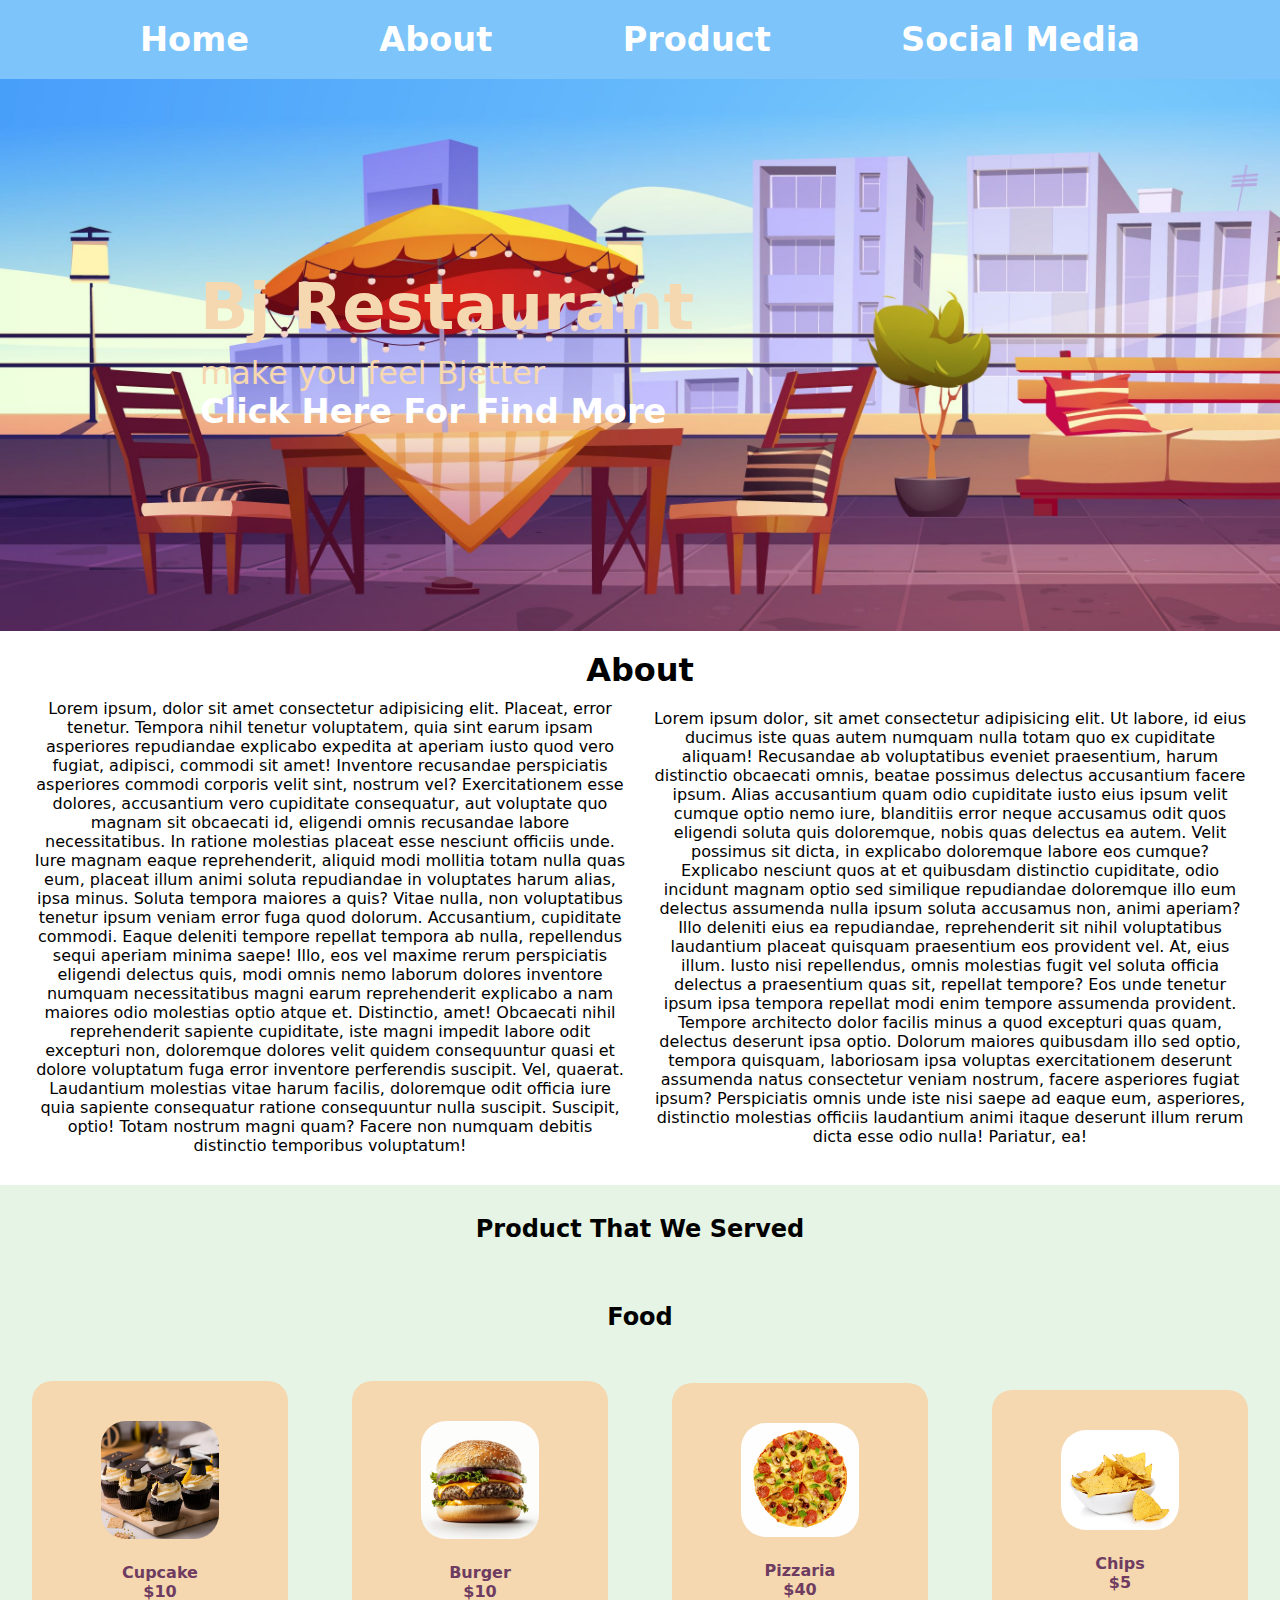
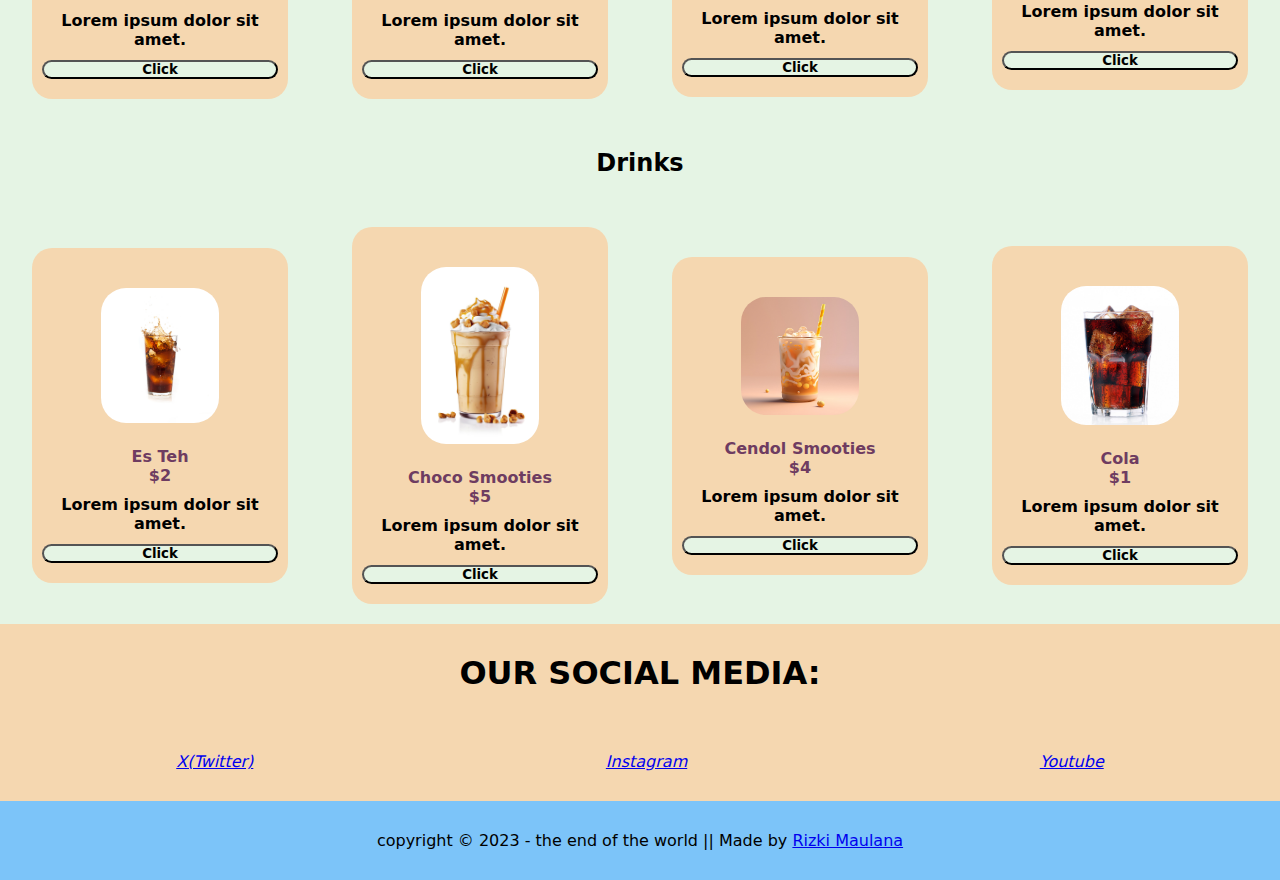
==== index.html @ bc5cd66f "ganti nama jadi index.html" ====
<!DOCTYPE html>
<html lang="en">
  <head>
    <meta charset="UTF-8" />
    <meta
      name="viewport"
      content="width=device-width, initial-scale=1.0"
    />
    <link
      rel="preconnect"
      href="https://fonts.googleapis.com"
    />
    <link
      rel="preconnect"
      href="https://fonts.gstatic.com"
      crossorigin
    />
    <link
      href="https://fonts.googleapis.com/css2?family=Noto+Sans+SC:wght@100&family=Roboto:wght@100&display=swap"
      rel="stylesheet"
    />
    <link
      rel="stylesheet"
      href="styles.css"
    />
    <link
      rel="stylesheet"
      href="https://cdnjs.cloudflare.com/ajax/libs/font-awesome/6.5.1/css/all.min.css"
      integrity="sha512-DTOQO9RWCH3ppGqcWaEA1BIZOC6xxalwEsw9c2QQeAIftl+Vegovlnee1c9QX4TctnWMn13TZye+giMm8e2LwA=="
      crossorigin="anonymous"
      referrerpolicy="no-referrer"
    />
    <title>Bj Restaurant</title>
  </head>
  <body>
    <!-- navbar -->

    <nav class="navbar">
      <ul>
        <li><a href="#home">Home</a></li>
        <li><a href="#about">About</a></li>
        <li><a href="#product">Product</a></li>
        <li><a href="#social">Social Media</a></li>
      </ul>
    </nav>

    <!-- hero section -->

    <section
      id="home"
      class="hero-section"
    >
      <div class="container-hero">
        <h1>Bj Restaurant</h1>
        <p>make you feel Bjetter</p>
        <a href="#about">Click Here For Find More</a>
      </div>
    </section>

    <!-- the end of hero section-->

    <!-- about -->

    <section
      id="about"
      class="about-section"
    >
      <div class="title-about">
        <h1>About</h1>
      </div>
      <div class="about-container">
        <div class="items item-1">
          <p>
            Lorem ipsum, dolor sit amet consectetur adipisicing elit. Placeat, error tenetur. Tempora nihil tenetur voluptatem, quia sint earum ipsam asperiores repudiandae explicabo expedita at aperiam iusto quod vero fugiat, adipisci,
            commodi sit amet! Inventore recusandae perspiciatis asperiores commodi corporis velit sint, nostrum vel? Exercitationem esse dolores, accusantium vero cupiditate consequatur, aut voluptate quo magnam sit obcaecati id, eligendi
            omnis recusandae labore necessitatibus. In ratione molestias placeat esse nesciunt officiis unde. Iure magnam eaque reprehenderit, aliquid modi mollitia totam nulla quas eum, placeat illum animi soluta repudiandae in voluptates
            harum alias, ipsa minus. Soluta tempora maiores a quis? Vitae nulla, non voluptatibus tenetur ipsum veniam error fuga quod dolorum. Accusantium, cupiditate commodi. Eaque deleniti tempore repellat tempora ab nulla, repellendus
            sequi aperiam minima saepe! Illo, eos vel maxime rerum perspiciatis eligendi delectus quis, modi omnis nemo laborum dolores inventore numquam necessitatibus magni earum reprehenderit explicabo a nam maiores odio molestias optio
            atque et. Distinctio, amet! Obcaecati nihil reprehenderit sapiente cupiditate, iste magni impedit labore odit excepturi non, doloremque dolores velit quidem consequuntur quasi et dolore voluptatum fuga error inventore
            perferendis suscipit. Vel, quaerat. Laudantium molestias vitae harum facilis, doloremque odit officia iure quia sapiente consequatur ratione consequuntur nulla suscipit. Suscipit, optio! Totam nostrum magni quam? Facere non
            numquam debitis distinctio temporibus voluptatum!
          </p>
        </div>
        <div class="items item-2">
          <p>
            Lorem ipsum dolor, sit amet consectetur adipisicing elit. Ut labore, id eius ducimus iste quas autem numquam nulla totam quo ex cupiditate aliquam! Recusandae ab voluptatibus eveniet praesentium, harum distinctio obcaecati
            omnis, beatae possimus delectus accusantium facere ipsum. Alias accusantium quam odio cupiditate iusto eius ipsum velit cumque optio nemo iure, blanditiis error neque accusamus odit quos eligendi soluta quis doloremque, nobis
            quas delectus ea autem. Velit possimus sit dicta, in explicabo doloremque labore eos cumque? Explicabo nesciunt quos at et quibusdam distinctio cupiditate, odio incidunt magnam optio sed similique repudiandae doloremque illo eum
            delectus assumenda nulla ipsum soluta accusamus non, animi aperiam? Illo deleniti eius ea repudiandae, reprehenderit sit nihil voluptatibus laudantium placeat quisquam praesentium eos provident vel. At, eius illum. Iusto nisi
            repellendus, omnis molestias fugit vel soluta officia delectus a praesentium quas sit, repellat tempore? Eos unde tenetur ipsum ipsa tempora repellat modi enim tempore assumenda provident. Tempore architecto dolor facilis minus
            a quod excepturi quas quam, delectus deserunt ipsa optio. Dolorum maiores quibusdam illo sed optio, tempora quisquam, laboriosam ipsa voluptas exercitationem deserunt assumenda natus consectetur veniam nostrum, facere asperiores
            fugiat ipsum? Perspiciatis omnis unde iste nisi saepe ad eaque eum, asperiores, distinctio molestias officiis laudantium animi itaque deserunt illum rerum dicta esse odio nulla! Pariatur, ea!
          </p>
        </div>
      </div>
    </section>

    <!-- the end of about section -->

    <!-- product -->

    <section
      class="product"
      id="product"
    >
      <div class="product-title">
        <h2>Product That We Served</h2>
      </div>

      <!-- Foods -->

      <div class="product-food">
        <h2>Food</h2>
      </div>
      <div class="container-cards">
        <div class="cards card-1">
          <img
            src="img/cupcake.jpg"
            alt="cupcake"
          />
          <h4>Cupcake</h4>
          <h4>$10</h4>
          <p>Lorem ipsum dolor sit amet.</p>
          <button>Click</button>
        </div>
        <div class="cards card-2">
          <img
            src="img/78178740_Fresh beef burger isolated -1.jpg"
            alt="burger"
          />
          <h4>Burger</h4>
          <h4>$10</h4>
          <p>Lorem ipsum dolor sit amet.</p>
          <button>Click</button>
        </div>
        <div class="cards card-3">
          <img
            src="img/delicious-italian-food.jpg"
            alt="pizza"
          />
          <h4>Pizzaria</h4>
          <h4>$40</h4>
          <p>Lorem ipsum dolor sit amet.</p>
          <button>Click</button>
        </div>
        <div class="cards card-4">
          <img
            src="img/potato-chips.jpg"
            alt="chips"
          />
          <h4>Chips</h4>
          <h4>$5</h4>
          <p>Lorem ipsum dolor sit amet.</p>
          <button>Click</button>
        </div>
      </div>

      <!-- Drinks -->

      <div class="product-drink">
        <h2>Drinks</h2>
      </div>
      <div class="container-cards">
        <div class="cards card-1">
          <img
            src="img/esteh.jpg"
            alt="Es Teh"
          />
          <h4>Es Teh</h4>
          <h4>$2</h4>
          <p>Lorem ipsum dolor sit amet.</p>
          <button>Click</button>
        </div>
        <div class="cards card-2">
          <img
            src="img/choco smooties.jpg"
            alt="Smooties"
          />
          <h4>Choco Smooties</h4>
          <h4>$5</h4>
          <p>Lorem ipsum dolor sit amet.</p>
          <button>Click</button>
        </div>
        <div class="cards card-3">
          <img
            src="img/cendol_smooties.jpg"
            alt="Cendol Smooties"
          />
          <h4>Cendol Smooties</h4>
          <h4>$4</h4>
          <p>Lorem ipsum dolor sit amet.</p>
          <button>Click</button>
        </div>
        <div class="cards card-4">
          <img
            src="img/cola.jpg"
            alt="Cola"
          />
          <h4>Cola</h4>
          <h4>$1</h4>
          <p>Lorem ipsum dolor sit amet.</p>
          <button>Click</button>
        </div>
      </div>
    </section>

    <!-- social media -->

    <section
      id="social"
      class="social"
    >
      <h1>OUR SOCIAL MEDIA:</h1>
      <div class="container-social">
        <div class="items-social">
          <a
            href="http://x.com"
            target="_blank"
            rel="noopener noreferrer"
          >
            <i class="fa-brands fa-x-twitter"> X(Twitter)</i>
          </a>
        </div>
        <div class="items-social">
          <a
            href="http://instagram.com"
            target="_blank"
            rel="noopener noreferrer"
          >
            <i class="fa-brands fa-instagram"> Instagram</i>
          </a>
        </div>
        <div class="items-social">
          <a
            href="http://youtube.com"
            target="_blank"
            rel="noopener noreferrer"
          >
            <i class="fa-brands fa-youtube"> Youtube</i>
          </a>
        </div>
      </div>
    </section>
    <footer>
      <p>
        copyright &#169; 2023 - the end of the world || Made by
        <a
          href="http://instagram.com/smpkmldk12"
          target="_blank"
          rel="noopener noreferrer"
          >Rizki Maulana</a
        >
      </p>
    </footer>
  </body>
</html>
---- styles.css ----
*,
html {
  padding: 0;
  margin: 0;
  box-sizing: border-box;
  font-family: system-ui, -apple-system, BlinkMacSystemFont, 'Segoe UI', Roboto, Oxygen, Ubuntu, Cantarell, 'Open Sans', 'Helvetica Neue', sans-serif;
  scroll-behavior: smooth;
}

:root {
  --light-blue: #e5f4e4;
  --wheat: #f5d7b0;
  --white: #fff;
  --purple: #6e3c61;
  --blue: #7cc4f9;
  --brown: #4c2d37;
}

/* navbar */

nav {
  position: fixed;
  padding: 20px 20px;
  width: 100%;
  background-color: var(--blue);
  z-index: 1;
}

ul {
  padding: 0 120px;
  display: flex;
  justify-content: space-between;
  list-style-type: none;
}

li a {
  position: relative;
  font-size: 2.1rem;
  font-weight: 600;
  text-decoration: none;
  color: var(--white);
}

/* underline */
li a::before {
  content: '';
  position: absolute;
  bottom: -2px;
  height: 4px;
  width: 0;
  background-color: var(--white);
  border-radius: 50px;
  transition: width 0.3s ease-in-out;
}

/* when the text hovered */
li a:hover:before {
  width: 100%;
}

/* end of nav */

/* hero section */

.container-hero {
  position: relative;
  background-color: var(--blue);
  background-image: url(img/hero-3.jpg);
  background-repeat: no-repeat;
  background-size: cover;
  top: 70px;
  color: var(--wheat);
  font-size: 2rem;
  padding: 200px 200px;
}

.container-hero p {
  padding-top: 10px;
  color: var(--wheat);
}

.container-hero a {
  position: relative;
  font-size: 2.1rem;
  font-weight: 600;
  text-decoration: none;
  color: var(--white);
}

.container-hero a::before {
  content: '';
  position: absolute;
  bottom: -2px;
  height: 4px;
  width: 0;
  background-color: var(--white);
  border-radius: 50px;
  transition: width 0.3s ease-in-out;
}

.container-hero a:hover:before {
  width: 100%;
}

/* the end of hero section */

/* about section */

.about-section {
  position: relative;
  width: 100%;
  height: auto;
  top: 80px;
  padding: 10px 30px;
  text-align: center;
}

.about-container {
  display: flex;
  align-items: center;
  justify-content: center;
  gap: 20px;
}

.title-about {
  margin-bottom: 10px;
}

.item-1 {
  /* border: 2px solid black; */
  width: 50%;
  height: 10%;
}

.item-2 {
  /* border: 2px solid black; */
  width: 50%;
  height: 10%;
}

.item-2 img {
  width: 100%;
  height: 100%;
}

/* the end of about section */

/* products */

.product {
  position: relative;
  top: 100px;
  width: 100%;
  height: auto;
}

.cards img {
  width: 204px;
  height: 204px;
  border-radius: 25px;
  margin: 20px;
}

.product-title {
  display: flex;
  align-items: center;
  justify-content: center;
  padding: 30px 0;
  background-color: var(--light-blue);
}

.product-food,
.product-drink {
  display: flex;
  align-items: center;
  justify-content: center;
  padding: 30px 0;
  background-color: var(--light-blue);
}

.container-cards {
  display: flex;
  align-items: center;
  justify-content: space-around;
  padding: 20px 0;
  background-color: var(--light-blue);
}

.cards {
  width: 20%;
  height: 10%;
  padding: 20px 10px;
  text-align: center;
  gap: 20px;
  border-radius: 20px;
  background-color: var(--wheat);
}

.cards img {
  width: 50%;
  height: 20%;
}

.cards p {
  margin: 10px 0;
  font-weight: 600;
}

.cards button {
  width: 100%;
  height: 100%;
  background-color: var(--light-blue);
  font-weight: bold;
  border-radius: 20px;
}

.cards button:hover {
  cursor: pointer;
  background-color: var(--blue);
}

.cards h4 {
  color: var(--purple);
  font: 600;
}

/* Social */

.social {
  position: relative;
  top: 100px;
  width: 100%;
  height: 40%;
  background-color: var(--wheat);
}

.social h1,
.container-social {
  text-align: center;
  padding: 30px 0;
}

.container-social {
  display: flex;
  align-items: center;
  justify-content: space-around;
}

/* the end of social */

/* footer */
footer {
  position: relative;
  width: 100%;
  height: auto;
  top: 100px;
  background-color: var(--blue);
  padding: 30px 0;
  text-align: center;
  z-index: 3;
}
/* the end of footer */

/* mobile devices */

/* tablet */
@media only screen and (min-width: 769px) and (max-width: 1024px) {
  li a {
    font-size: 1.7rem;
  }

  .items {
    border: 2px solid black;
  }
}

/* mobile phone */
@media only screen and (min-width: 481px) and (max-width: 768px) {
  .container-hero {
    top: 20px;
  }

  ul {
    justify-content: start;
    gap: 10px;
  }

  li a {
    font-size: 0.7em;
  }

  .container-hero,
  .container-hero a {
    font-size: 1rem;
  }

  .about h1 .title-about h1 {
    font-size: 0.4rem;
  }

  .items {
    border: 2px solid aquamarine;
  }

  .item-1 p {
    font-size: 1rem;
  }
}
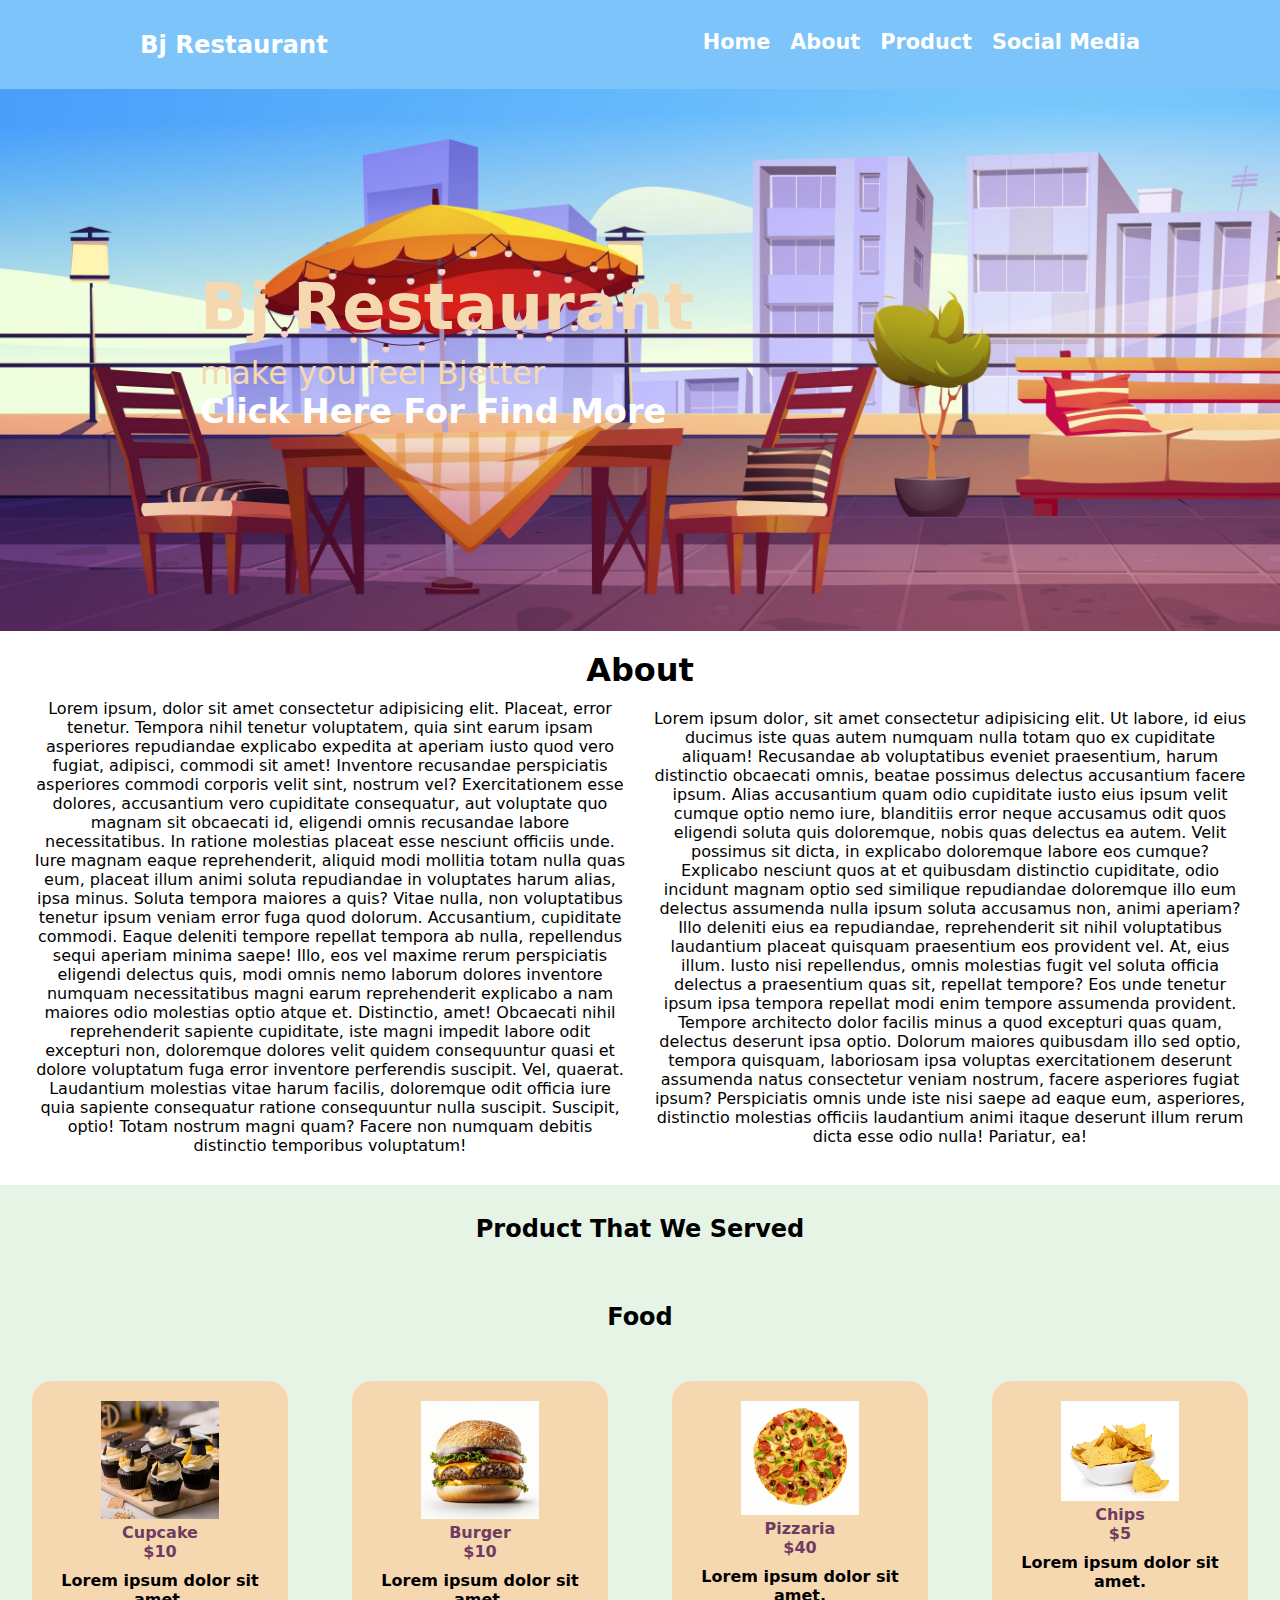
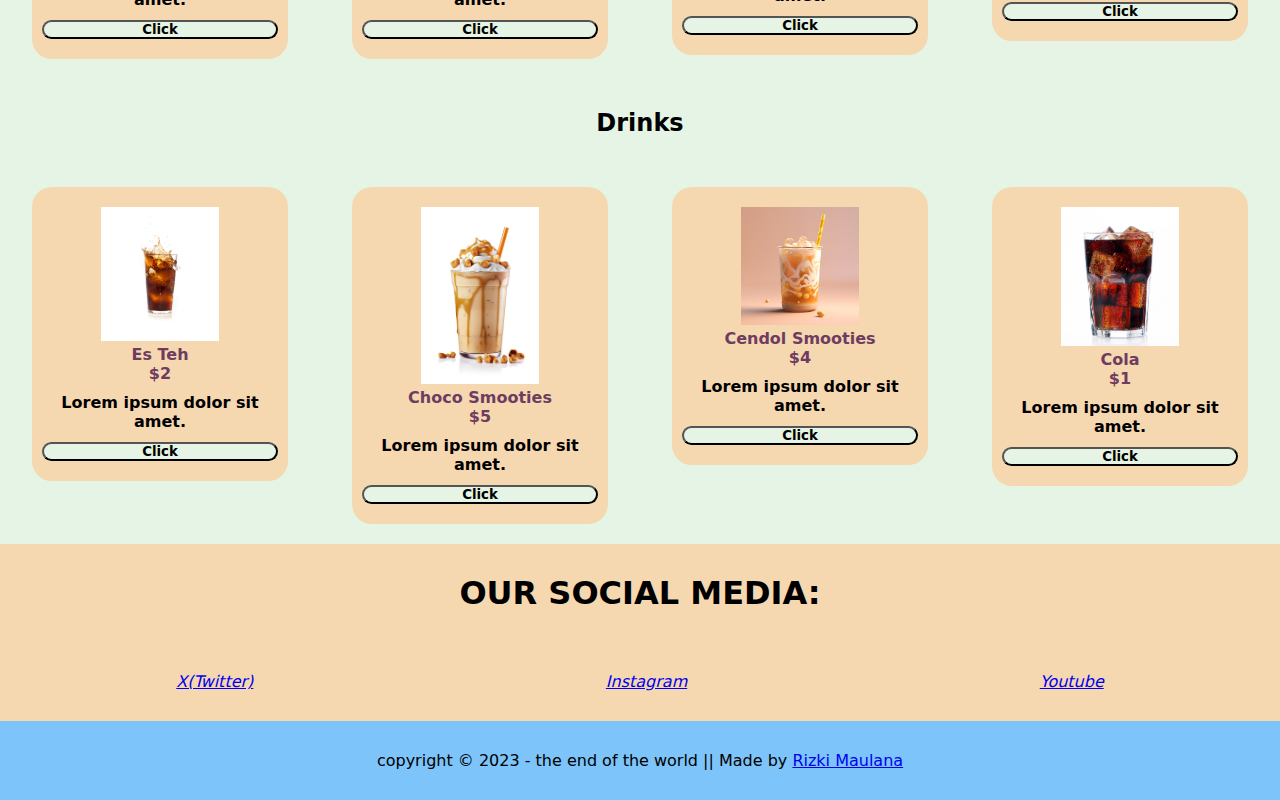
==== commit f0085c18: "tambah logo sama tambah gap di styles.css" ====
--- a/index.html
+++ b/index.html
@@ -36,12 +36,18 @@
     <!-- navbar -->
 
     <nav class="navbar">
-      <ul>
-        <li><a href="#home">Home</a></li>
-        <li><a href="#about">About</a></li>
-        <li><a href="#product">Product</a></li>
-        <li><a href="#social">Social Media</a></li>
-      </ul>
+      <div class="logo">
+        <h3>Bj Restaurant</h3>
+      </div>
+
+      <div class="menu">
+        <ul>
+          <li><a href="#home">Home</a></li>
+          <li><a href="#about">About</a></li>
+          <li><a href="#product">Product</a></li>
+          <li><a href="#social">Social Media</a></li>
+        </ul>
+      </div>
     </nav>
 
     <!-- hero section -->
--- a/styles.css
+++ b/styles.css
@@ -19,6 +19,8 @@
 /* navbar */
 
 nav {
+  display: flex;
+  justify-content: space-between;
   position: fixed;
   padding: 20px 20px;
   width: 100%;
@@ -26,16 +28,26 @@
   z-index: 1;
 }
 
-ul {
-  padding: 0 120px;
-  display: flex;
+.logo {
+  padding: 10px 120px;
+  font-size: 1.3em;
+  font-weight: 600;
+  color: var(--white);
+  text-align: center;
+}
+
+nav ul {
+  display: flex;
+  gap: 20px;
   justify-content: space-between;
   list-style-type: none;
+  padding: 10px 120px;
+  text-align: center;
 }
 
 li a {
   position: relative;
-  font-size: 2.1rem;
+  font-size: 1.3em;
   font-weight: 600;
   text-decoration: none;
   color: var(--white);
@@ -122,6 +134,7 @@
   gap: 20px;
 }
 
+/* titbe for about */
 .title-about {
   margin-bottom: 10px;
 }
@@ -154,13 +167,6 @@
   height: auto;
 }
 
-.cards img {
-  width: 204px;
-  height: 204px;
-  border-radius: 25px;
-  margin: 20px;
-}
-
 .product-title {
   display: flex;
   align-items: center;
@@ -180,7 +186,7 @@
 
 .container-cards {
   display: flex;
-  align-items: center;
+  align-items: stretch;
   justify-content: space-around;
   padding: 20px 0;
   background-color: var(--light-blue);
@@ -266,23 +272,27 @@
 /* tablet */
 @media only screen and (min-width: 769px) and (max-width: 1024px) {
   li a {
-    font-size: 1.7rem;
+    font-size: 1.5rem;
   }
 
   .items {
     border: 2px solid black;
+    font-size: 1rem;
   }
 }
 
 /* mobile phone */
 @media only screen and (min-width: 481px) and (max-width: 768px) {
+  .items {
+    border: 2px solid black;
+  }
+
   .container-hero {
     top: 20px;
   }
 
-  ul {
-    justify-content: start;
-    gap: 10px;
+  nav menu {
+    display: none;
   }
 
   li a {
@@ -298,10 +308,6 @@
     font-size: 0.4rem;
   }
 
-  .items {
-    border: 2px solid aquamarine;
-  }
-
   .item-1 p {
     font-size: 1rem;
   }
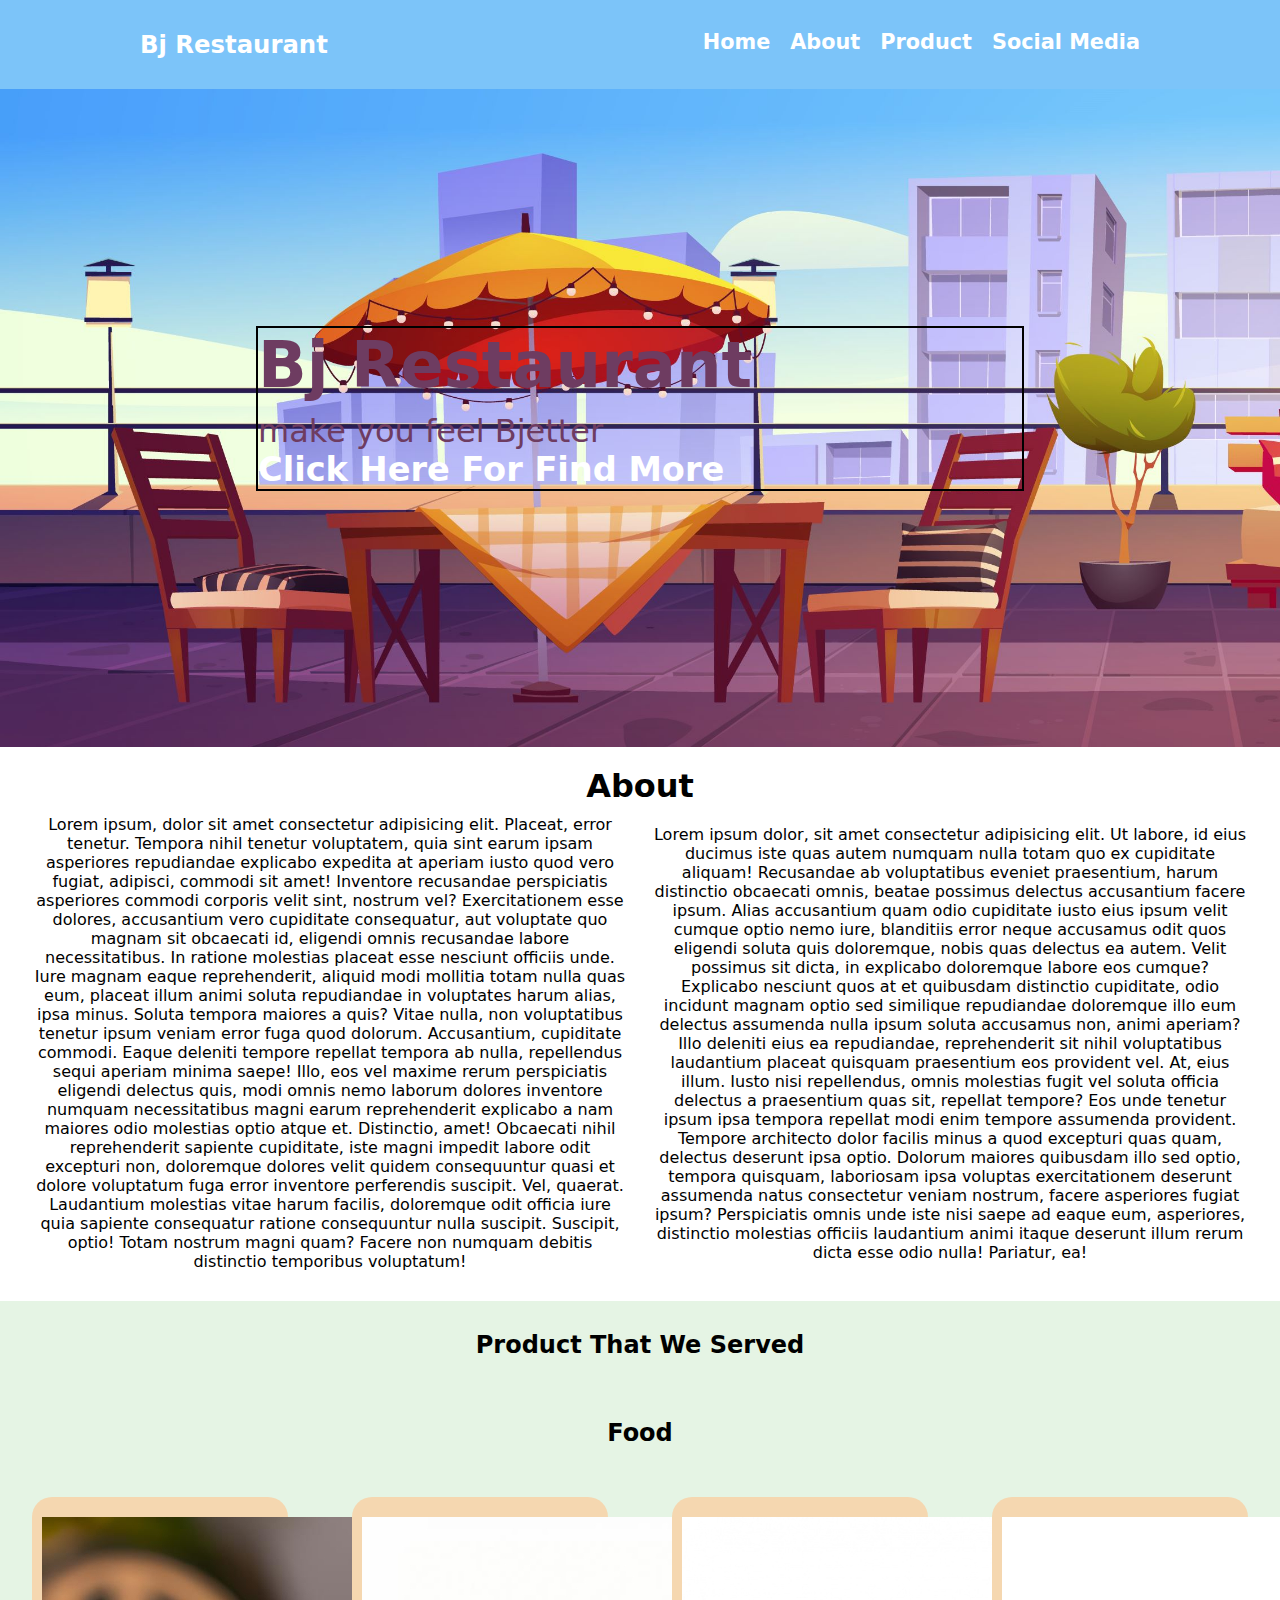
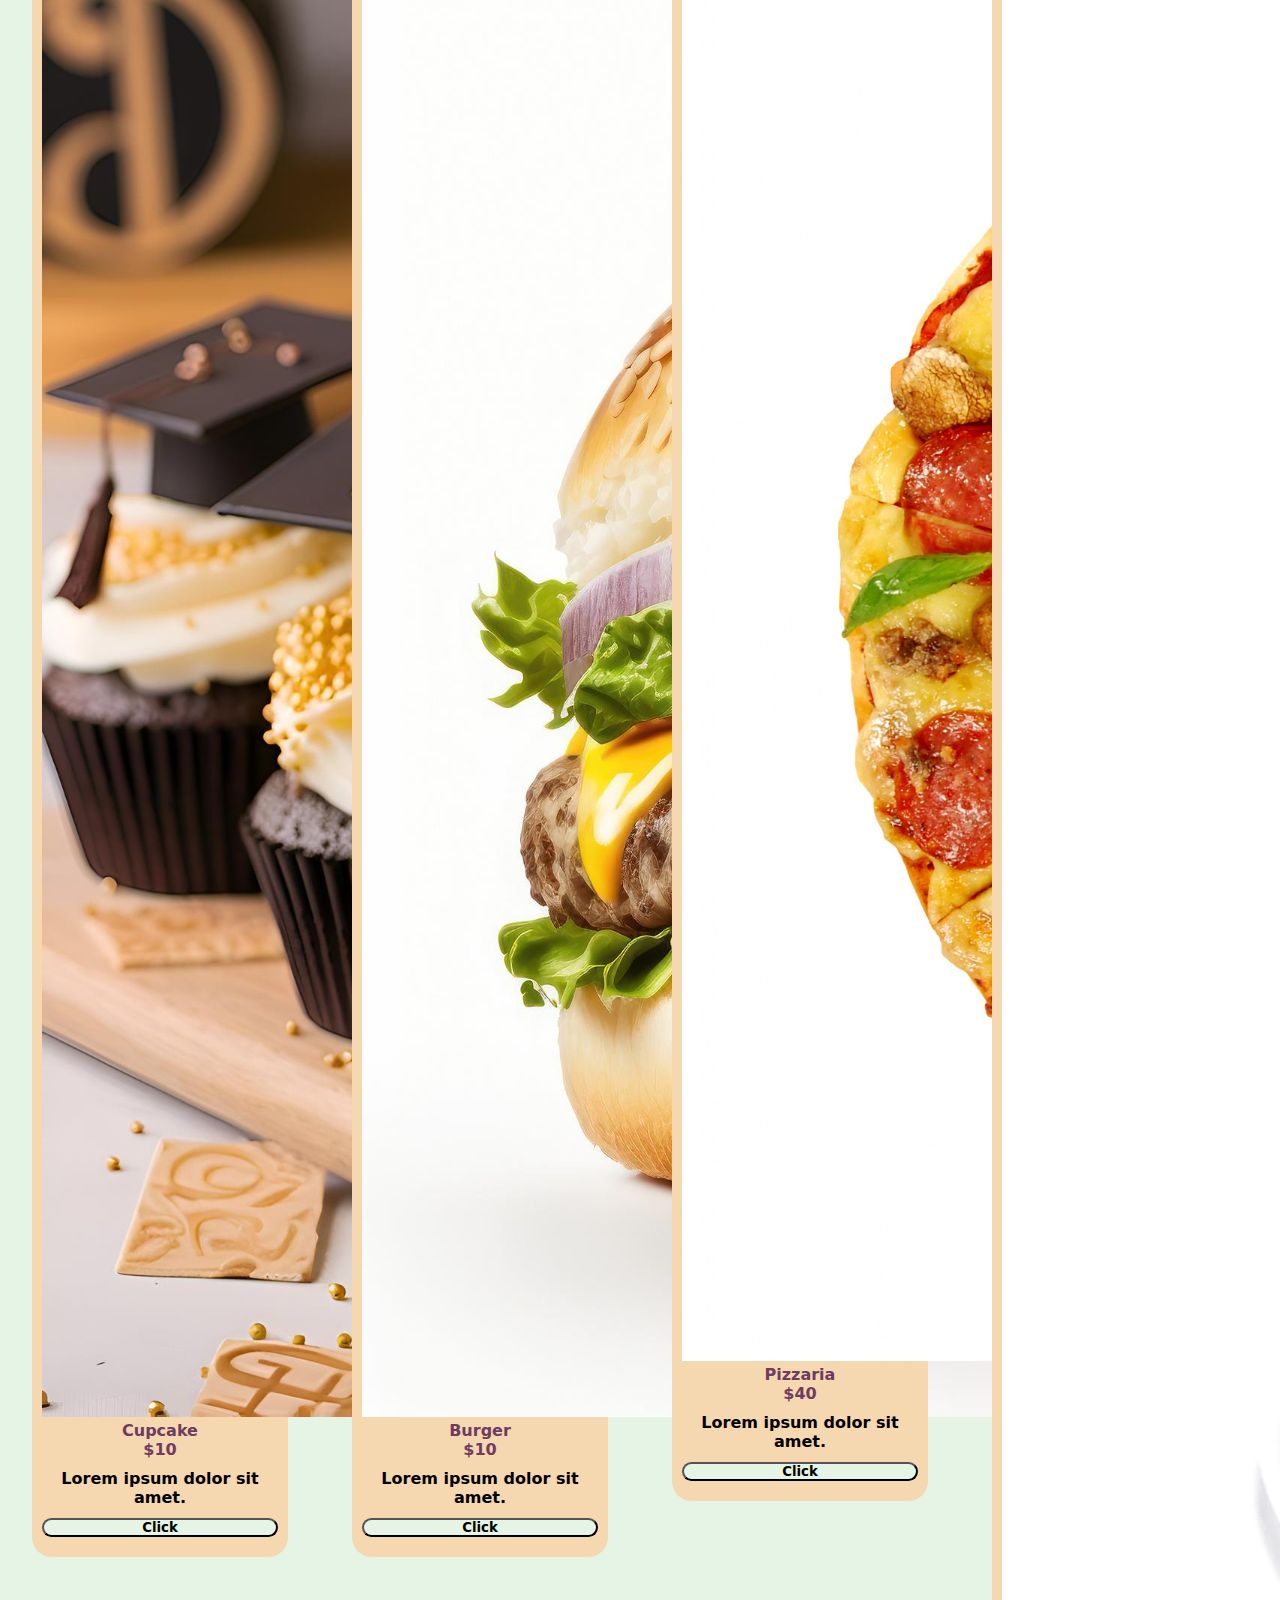
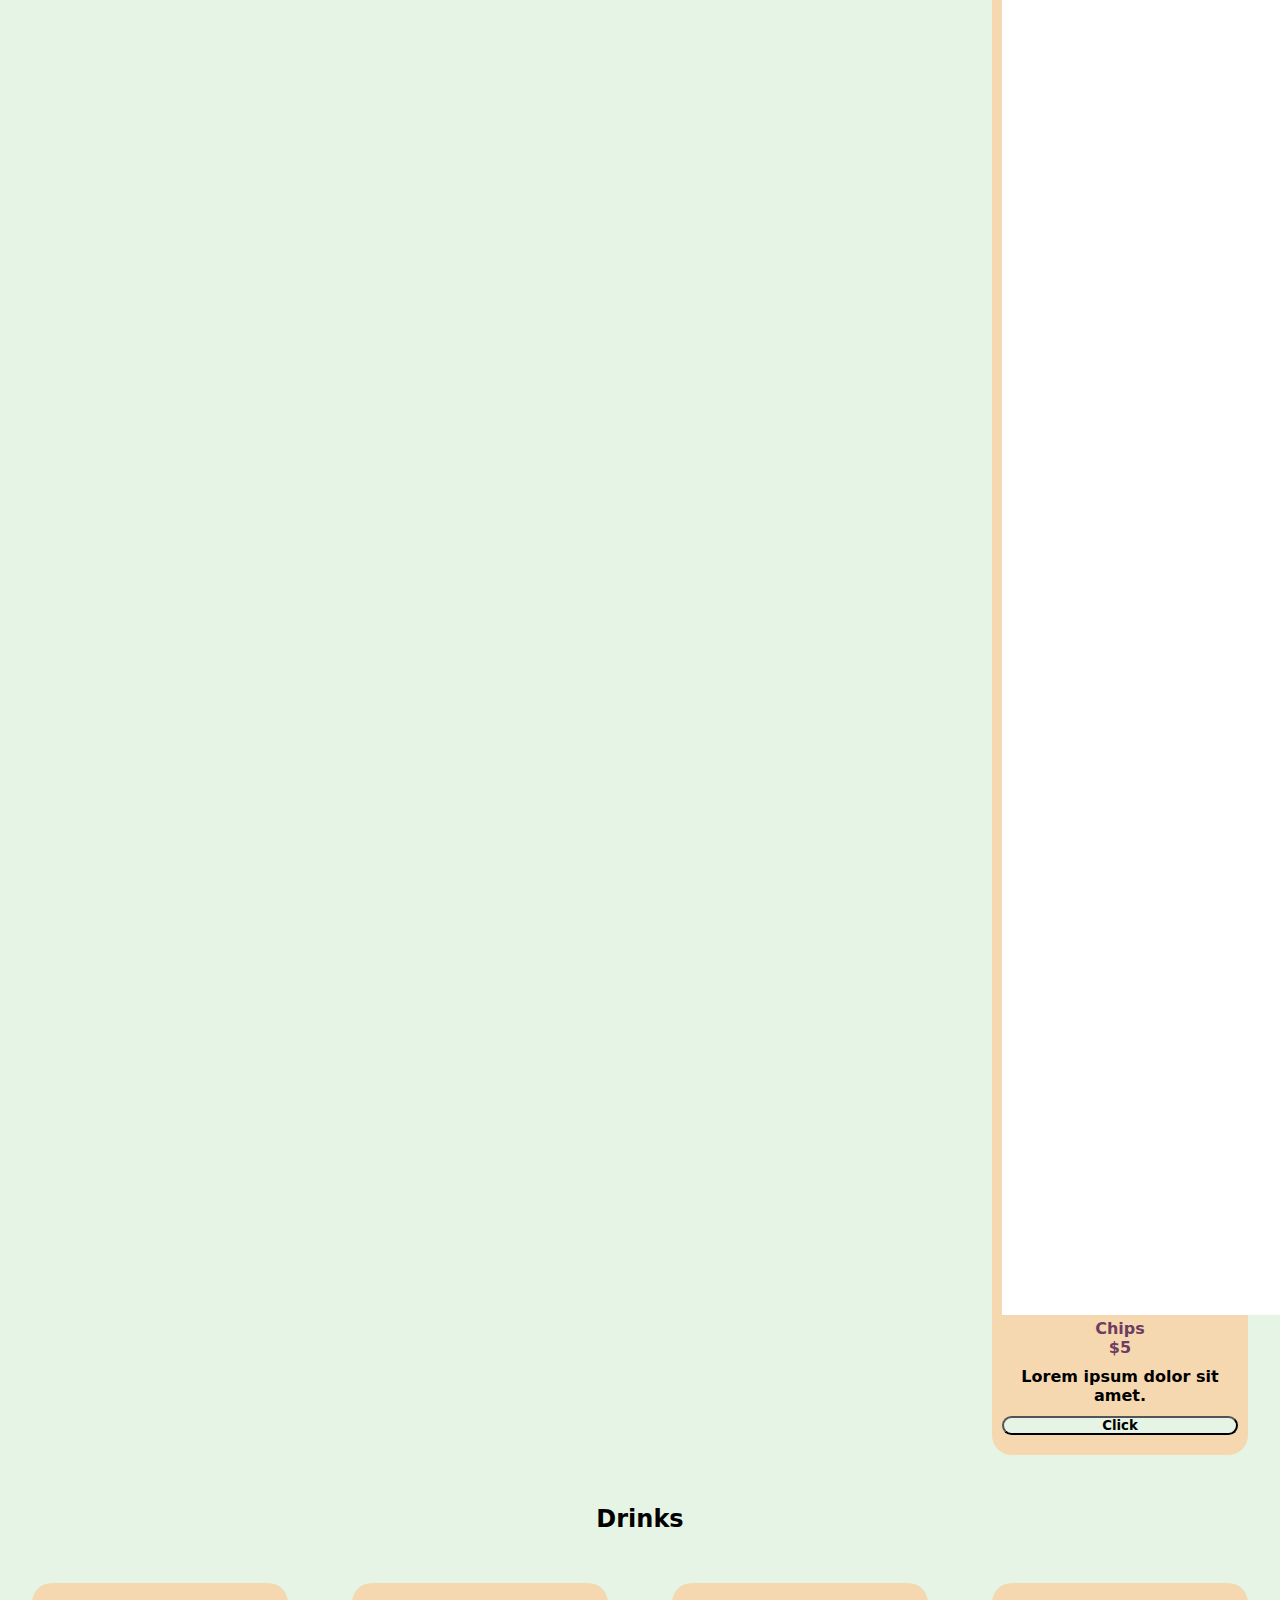
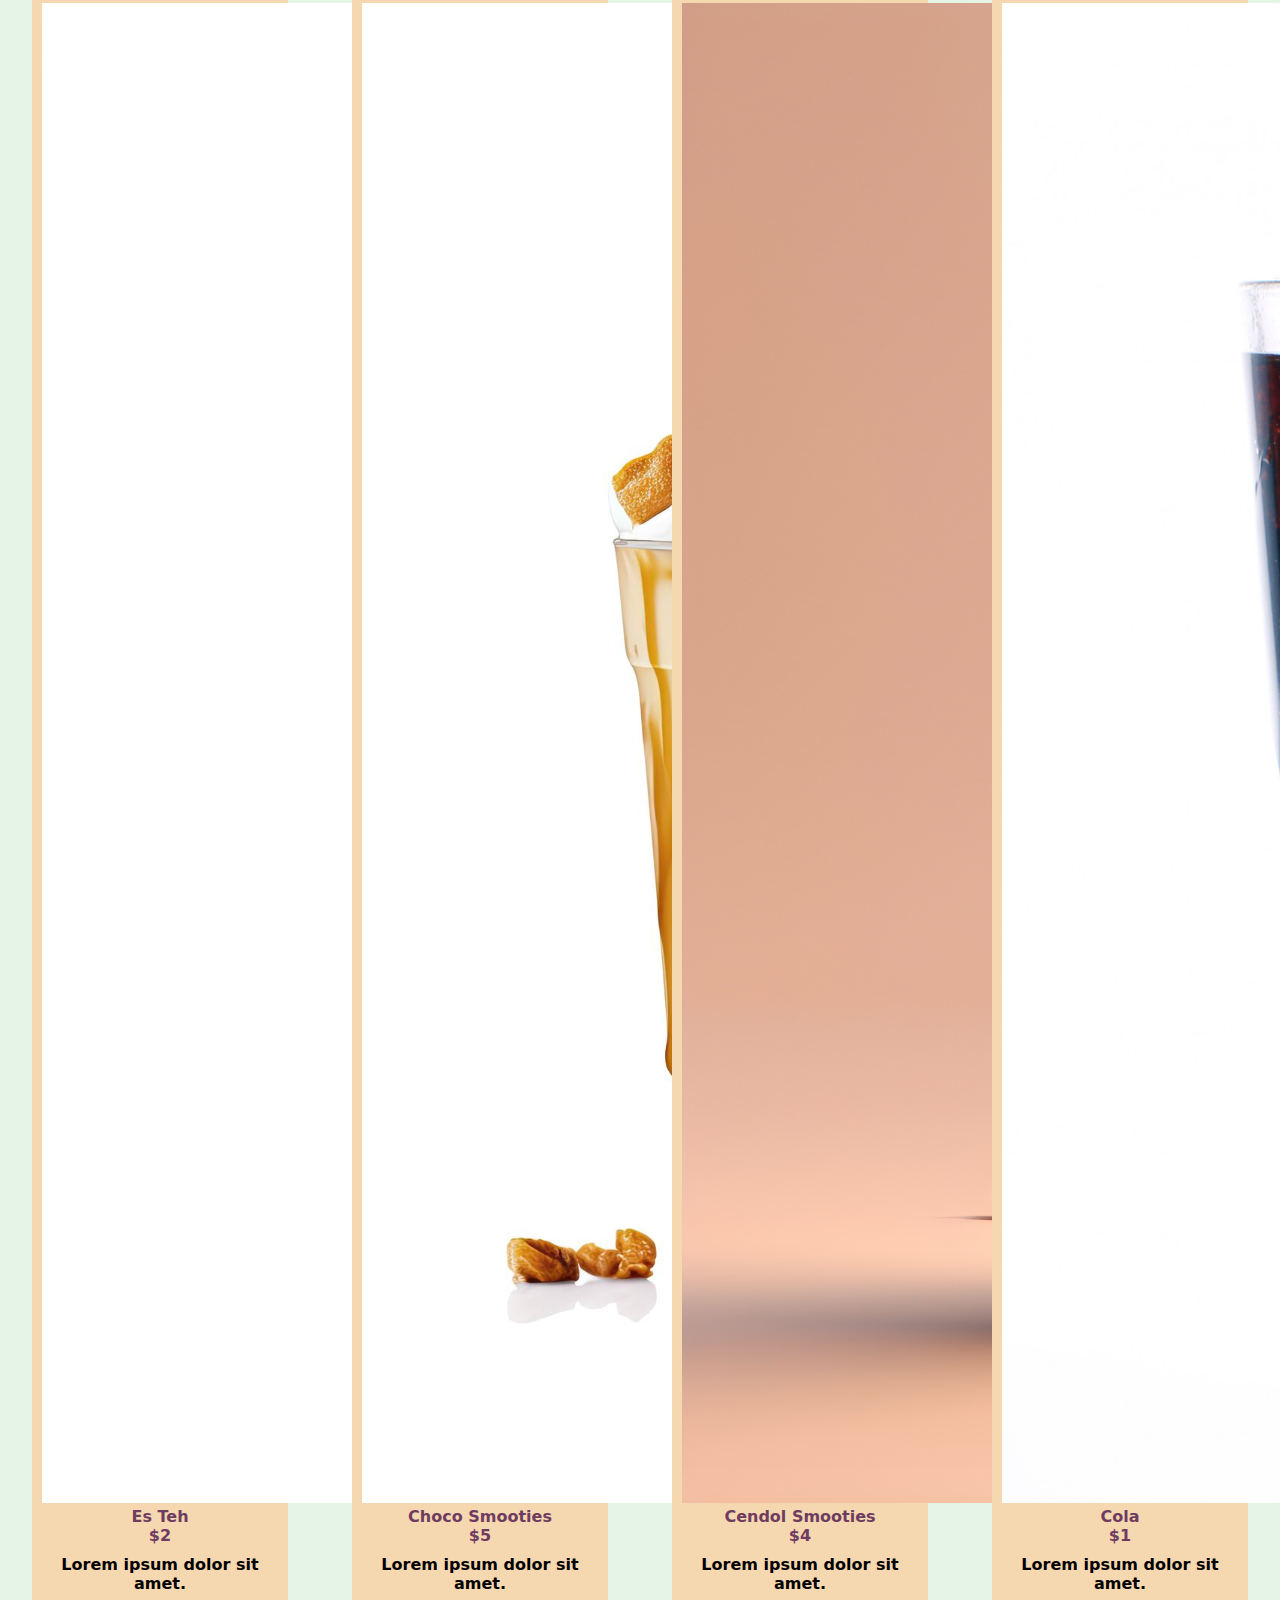
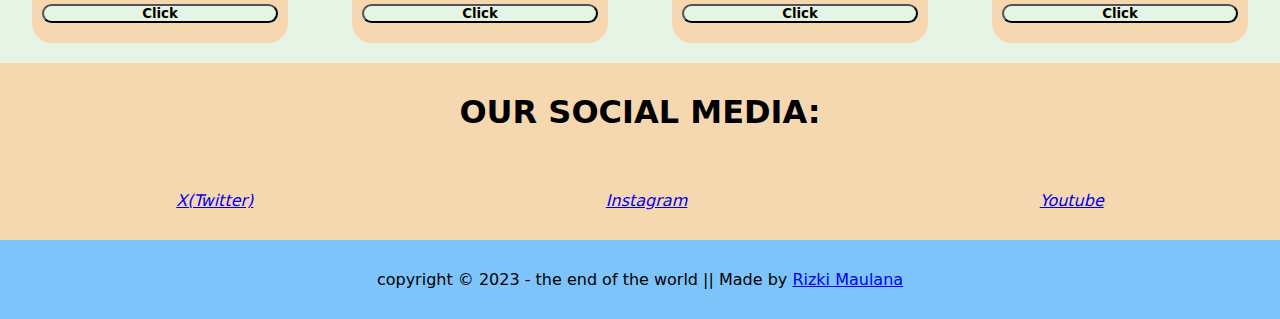
==== commit 940b44e4: "ubah styles.css, rombak mobile devices" ====
--- a/index.html
+++ b/index.html
@@ -57,9 +57,11 @@
       class="hero-section"
     >
       <div class="container-hero">
-        <h1>Bj Restaurant</h1>
-        <p>make you feel Bjetter</p>
-        <a href="#about">Click Here For Find More</a>
+        <div class="hero-text">
+          <h1>Bj Restaurant</h1>
+          <p>make you feel Bjetter</p>
+          <a href="#about">Click Here For Find More</a>
+        </div>
       </div>
     </section>
 
--- a/styles.css
+++ b/styles.css
@@ -81,14 +81,14 @@
   background-repeat: no-repeat;
   background-size: cover;
   top: 70px;
-  color: var(--wheat);
+  color: var(--purple);
   font-size: 2rem;
-  padding: 200px 200px;
+  padding: 20% 20%;
 }
 
 .container-hero p {
   padding-top: 10px;
-  color: var(--wheat);
+  color: var(--purple);
 }
 
 .container-hero a {
@@ -97,6 +97,12 @@
   font-weight: 600;
   text-decoration: none;
   color: var(--white);
+}
+
+.hero-text {
+  border: 2px solid black;
+  width: 100%;
+  left: 100px;
 }
 
 .container-hero a::before {
@@ -134,7 +140,7 @@
   gap: 20px;
 }
 
-/* titbe for about */
+/* title for about */
 .title-about {
   margin-bottom: 10px;
 }
@@ -151,11 +157,6 @@
   height: 10%;
 }
 
-.item-2 img {
-  width: 100%;
-  height: 100%;
-}
-
 /* the end of about section */
 
 /* products */
@@ -202,11 +203,6 @@
   background-color: var(--wheat);
 }
 
-.cards img {
-  width: 50%;
-  height: 20%;
-}
-
 .cards p {
   margin: 10px 0;
   font-weight: 600;
@@ -269,46 +265,30 @@
 
 /* mobile devices */
 
-/* tablet */
-@media only screen and (min-width: 769px) and (max-width: 1024px) {
-  li a {
-    font-size: 1.5rem;
-  }
-
-  .items {
-    border: 2px solid black;
-    font-size: 1rem;
-  }
-}
-
-/* mobile phone */
-@media only screen and (min-width: 481px) and (max-width: 768px) {
-  .items {
-    border: 2px solid black;
-  }
-
-  .container-hero {
-    top: 20px;
-  }
-
-  nav menu {
+@media screen and (max-width: 600px) {
+  nav {
+    justify-content: center;
+  }
+
+  nav ul {
     display: none;
   }
 
-  li a {
-    font-size: 0.7em;
-  }
-
-  .container-hero,
-  .container-hero a {
-    font-size: 1rem;
-  }
-
-  .about h1 .title-about h1 {
-    font-size: 0.4rem;
-  }
-
-  .item-1 p {
-    font-size: 1rem;
-  }
-}
+  .hero-text,
+  .hero-text a {
+    font-size: 1.2rem;
+    align-items: center;
+  }
+
+  .item-1 {
+    font-size: 0.7rem;
+  }
+
+  .item-2 {
+    font-size: 0.7rem;
+  }
+
+  .title-about {
+    font-size: 0.7rem;
+  }
+}
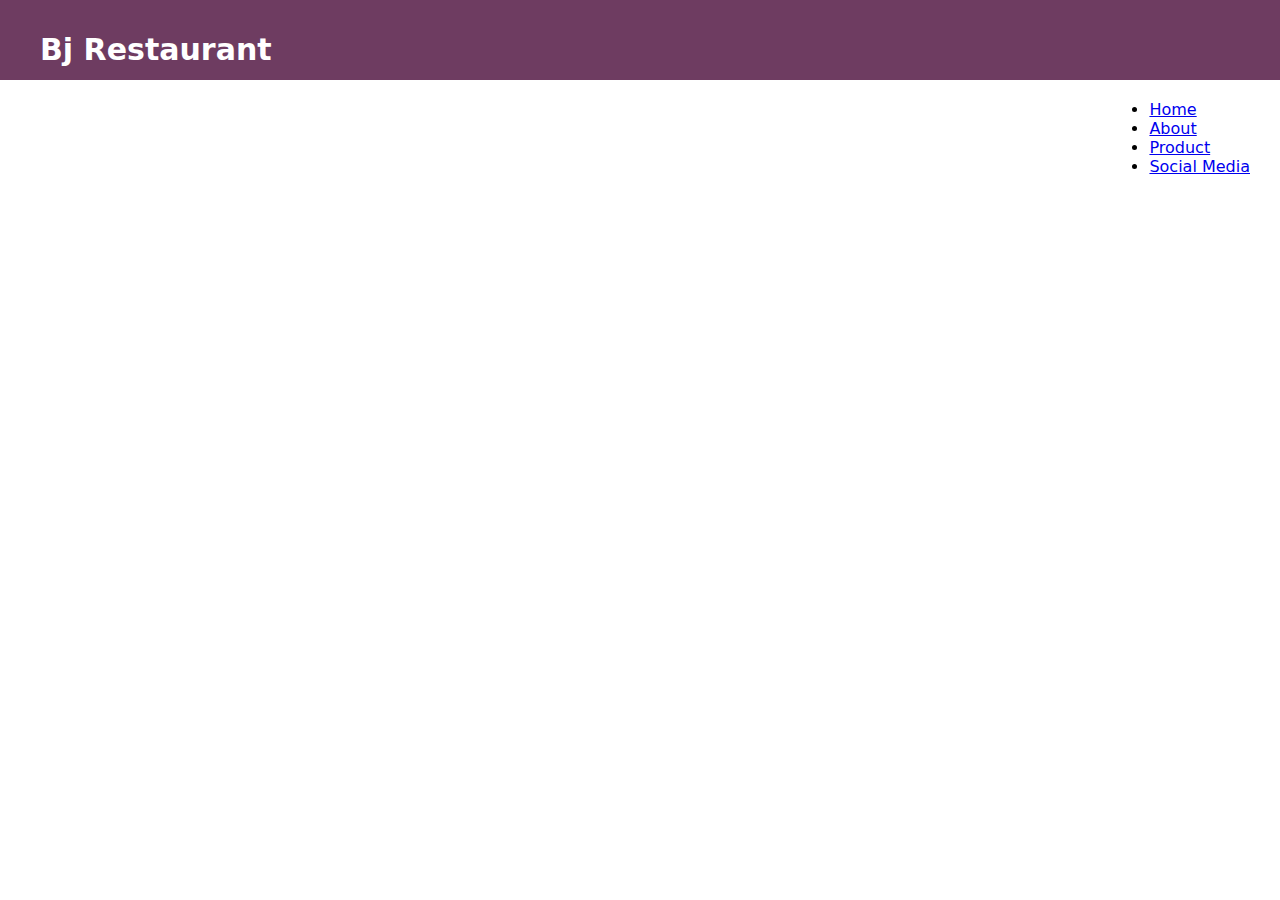
==== commit e3c3734e: "coba coba doang" ====
--- a/index.html
+++ b/index.html
@@ -36,23 +36,20 @@
     <!-- navbar -->
 
     <nav class="navbar">
-      <div class="logo">
-        <h3>Bj Restaurant</h3>
-      </div>
-
-      <div class="menu">
-        <ul>
-          <li><a href="#home">Home</a></li>
-          <li><a href="#about">About</a></li>
-          <li><a href="#product">Product</a></li>
-          <li><a href="#social">Social Media</a></li>
-        </ul>
-      </div>
+      <h3 class="logo">Bj Restaurant</h3>
+      <ul>
+        <li><a href="#home">Home</a></li>
+        <li><a href="#about">About</a></li>
+        <li><a href="#product">Product</a></li>
+        <li><a href="#social">Social Media</a></li>
+      </ul>
     </nav>
 
+    <!-- the end of navbar -->
+
     <!-- hero section -->
 
-    <section
+    <!-- <section
       id="home"
       class="hero-section"
     >
@@ -63,13 +60,13 @@
           <a href="#about">Click Here For Find More</a>
         </div>
       </div>
-    </section>
+    </section> -->
 
     <!-- the end of hero section-->
 
     <!-- about -->
 
-    <section
+    <!-- <section
       id="about"
       class="about-section"
     >
@@ -101,7 +98,7 @@
           </p>
         </div>
       </div>
-    </section>
+    </section> -->
 
     <!-- the end of about section -->
 
@@ -111,13 +108,13 @@
       class="product"
       id="product"
     >
-      <div class="product-title">
+      <!-- <div class="product-title">
         <h2>Product That We Served</h2>
-      </div>
+      </div> -->
 
       <!-- Foods -->
 
-      <div class="product-food">
+      <!-- <div class="product-food">
         <h2>Food</h2>
       </div>
       <div class="container-cards">
@@ -161,11 +158,13 @@
           <p>Lorem ipsum dolor sit amet.</p>
           <button>Click</button>
         </div>
-      </div>
+      </div> -->
+
+      <!-- the end of foods -->
 
       <!-- Drinks -->
 
-      <div class="product-drink">
+      <!-- <div class="product-drink">
         <h2>Drinks</h2>
       </div>
       <div class="container-cards">
@@ -209,12 +208,16 @@
           <p>Lorem ipsum dolor sit amet.</p>
           <button>Click</button>
         </div>
-      </div>
+      </div> -->
+
+      <!-- the end of drinks -->
     </section>
 
+    <!-- the end of product -->
+
     <!-- social media -->
 
-    <section
+    <!-- <section
       id="social"
       class="social"
     >
@@ -248,8 +251,12 @@
           </a>
         </div>
       </div>
-    </section>
-    <footer>
+    </section> -->
+
+    <!-- the end of social media -->
+
+    <!-- footer -->
+    <!-- <footer>
       <p>
         copyright &#169; 2023 - the end of the world || Made by
         <a
@@ -259,6 +266,7 @@
           >Rizki Maulana</a
         >
       </p>
-    </footer>
+    </footer> -->
+    <!-- footer -->
   </body>
 </html>
--- a/styles.css
+++ b/styles.css
@@ -18,7 +18,7 @@
 
 /* navbar */
 
-nav {
+/* nav {
   display: flex;
   justify-content: space-between;
   position: fixed;
@@ -51,10 +51,10 @@
   font-weight: 600;
   text-decoration: none;
   color: var(--white);
-}
+} */
 
 /* underline */
-li a::before {
+/* li a::before {
   content: '';
   position: absolute;
   bottom: -2px;
@@ -63,31 +63,57 @@
   background-color: var(--white);
   border-radius: 50px;
   transition: width 0.3s ease-in-out;
-}
+} */
 
 /* when the text hovered */
-li a:hover:before {
-  width: 100%;
-}
-
+/* li a:hover:before {
+  width: 100%;
+} */
+
+/* new nav style */
+
+nav {
+  width: 100%;
+  height: 80px;
+  background-color: var(--purple);
+}
+
+.logo {
+  line-height: 80px;
+  color: var(--white);
+  font-size: 30px;
+  padding: 10px 40px;
+}
+
+nav ul {
+  float: right;
+  margin-right: 30px;
+}
+
+.menu ul li {
+  display: inline-block;
+  line-height: 80px;
+  margin: 0 5px;
+  bottom: 20px;
+}
 /* end of nav */
 
 /* hero section */
 
-.container-hero {
+/* .container-hero {
   position: relative;
   background-color: var(--blue);
   background-image: url(img/hero-3.jpg);
   background-repeat: no-repeat;
   background-size: cover;
   top: 70px;
-  color: var(--purple);
+  color: var(--white);
   font-size: 2rem;
   padding: 20% 20%;
 }
 
 .container-hero p {
-  padding-top: 10px;
+  padding-top: 40px;
   color: var(--purple);
 }
 
@@ -100,7 +126,6 @@
 }
 
 .hero-text {
-  border: 2px solid black;
   width: 100%;
   left: 100px;
 }
@@ -118,13 +143,13 @@
 
 .container-hero a:hover:before {
   width: 100%;
-}
+} */
 
 /* the end of hero section */
 
 /* about section */
 
-.about-section {
+/* .about-section {
   position: relative;
   width: 100%;
   height: auto;
@@ -138,30 +163,28 @@
   align-items: center;
   justify-content: center;
   gap: 20px;
-}
+} */
 
 /* title for about */
-.title-about {
+/* .title-about {
   margin-bottom: 10px;
 }
 
 .item-1 {
-  /* border: 2px solid black; */
   width: 50%;
   height: 10%;
 }
 
 .item-2 {
-  /* border: 2px solid black; */
   width: 50%;
   height: 10%;
-}
+} */
 
 /* the end of about section */
 
 /* products */
 
-.product {
+/* .product {
   position: relative;
   top: 100px;
   width: 100%;
@@ -201,6 +224,12 @@
   gap: 20px;
   border-radius: 20px;
   background-color: var(--wheat);
+} */
+
+/* buat gambar di card */
+/* .cards img {
+  width: 50%;
+  height: 20%;
 }
 
 .cards p {
@@ -224,11 +253,13 @@
 .cards h4 {
   color: var(--purple);
   font: 600;
-}
+} */
+
+/* the end of product */
 
 /* Social */
 
-.social {
+/* .social {
   position: relative;
   top: 100px;
   width: 100%;
@@ -246,12 +277,13 @@
   display: flex;
   align-items: center;
   justify-content: space-around;
-}
+} */
 
 /* the end of social */
 
 /* footer */
-footer {
+
+/* footer {
   position: relative;
   width: 100%;
   height: auto;
@@ -260,7 +292,8 @@
   padding: 30px 0;
   text-align: center;
   z-index: 3;
-}
+} */
+
 /* the end of footer */
 
 /* mobile devices */
@@ -280,6 +313,14 @@
     align-items: center;
   }
 
+  .hero-text {
+    color: var(--white);
+  }
+
+  .container-hero p {
+    color: rgb(26, 26, 179);
+  }
+
   .item-1 {
     font-size: 0.7rem;
   }
@@ -291,4 +332,22 @@
   .title-about {
     font-size: 0.7rem;
   }
-}
+
+  .product-drink,
+  .product-food,
+  .product-title {
+    font-size: 0.7rem;
+  }
+
+  .cards {
+    font-size: 0.7rem;
+  }
+
+  .social {
+    font-size: 0.7rem;
+  }
+
+  .footer {
+    font-size: 0.7rem;
+  }
+}
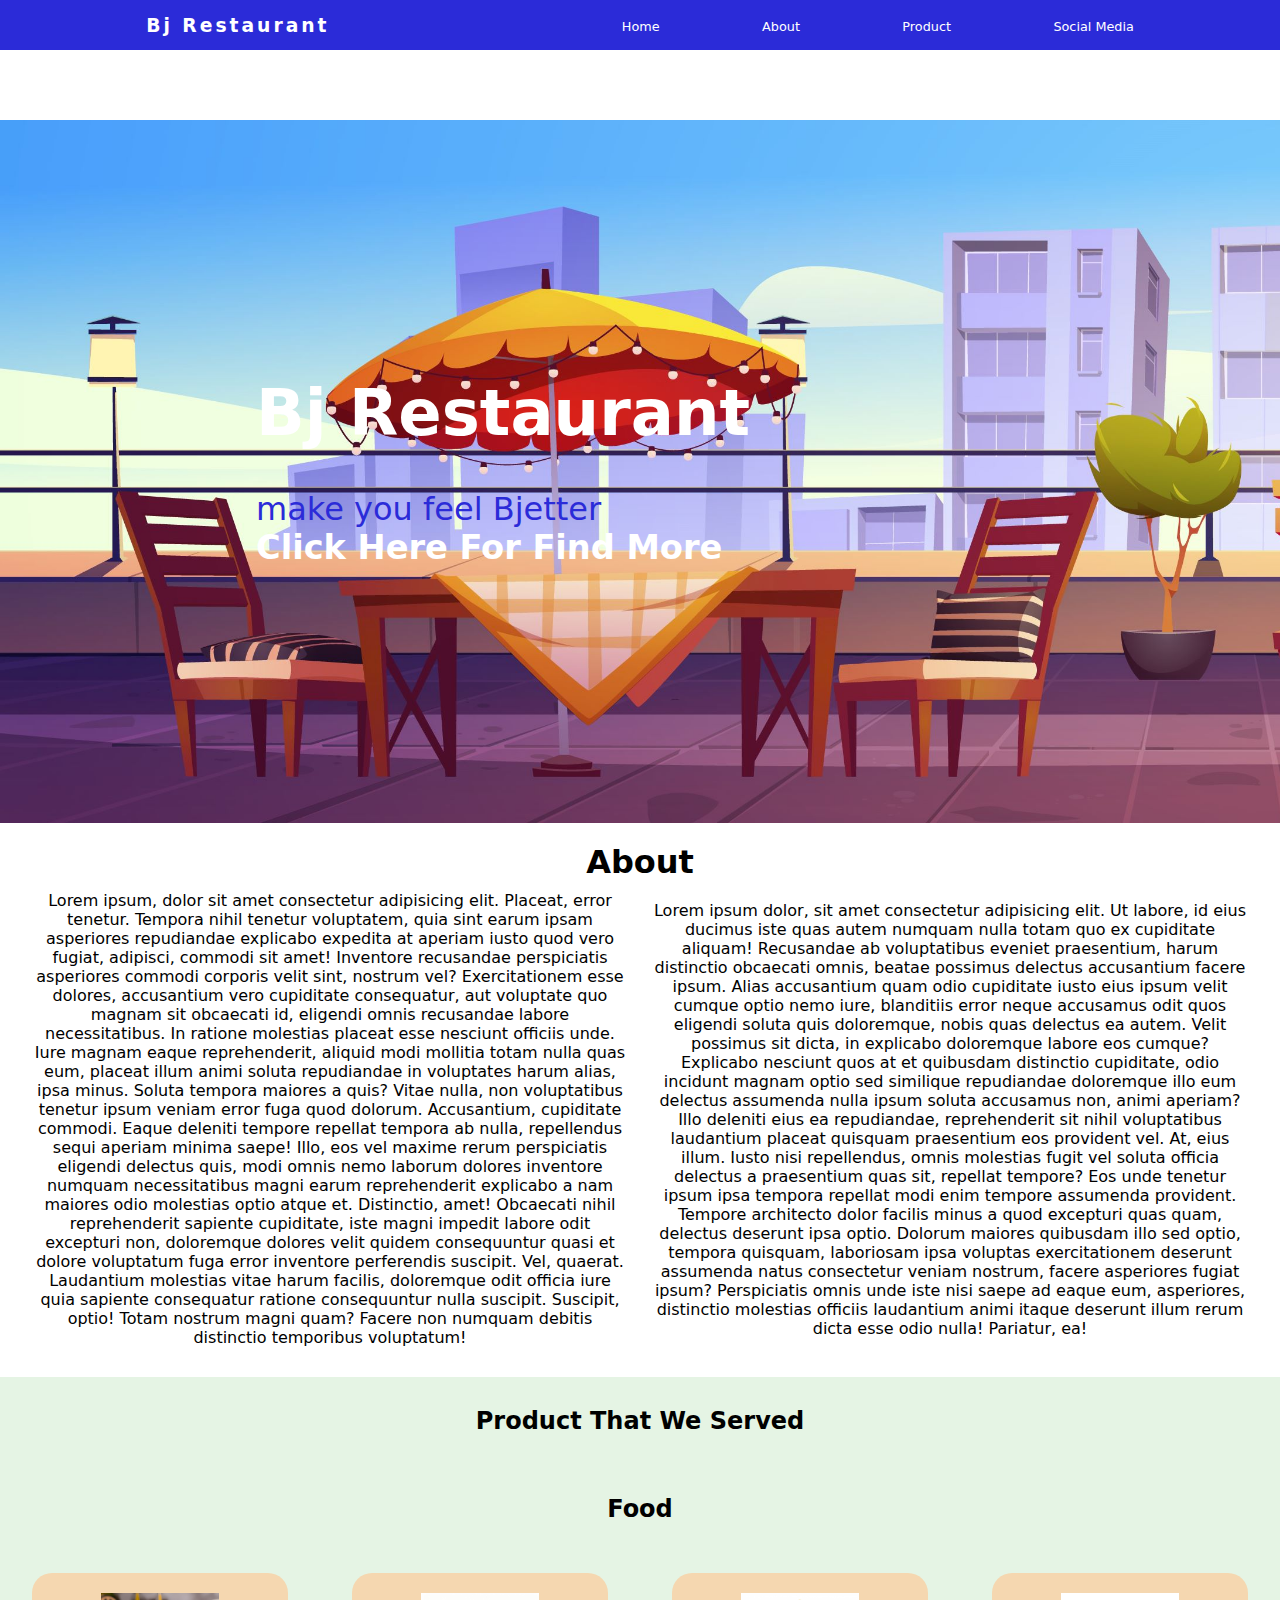
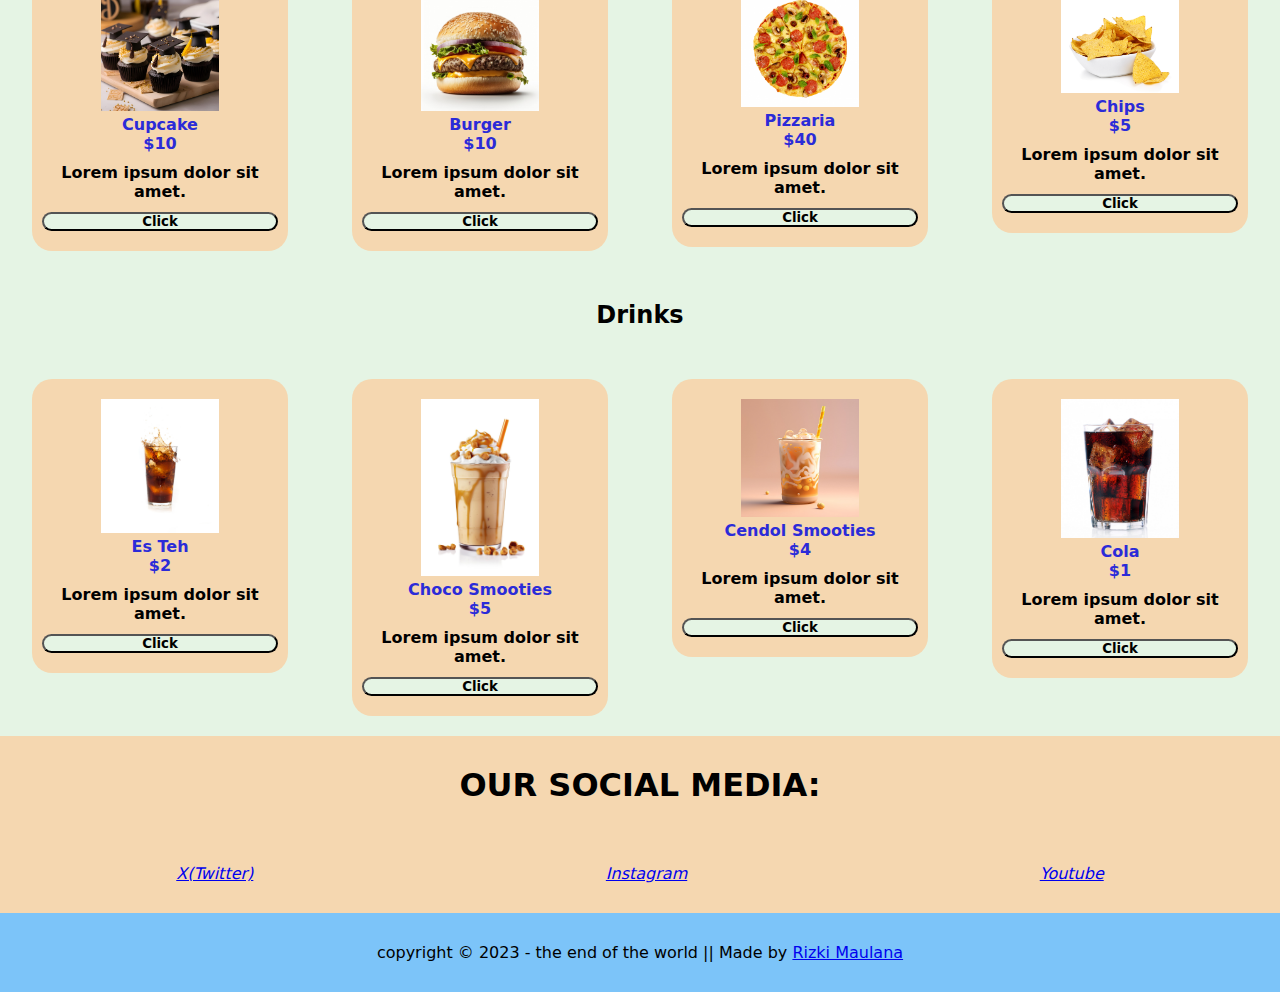
==== commit 9fd3db2a: "tambah script.js dan buat nav dari wpu. mungkin bakal di merge dan sebelum merge ditambah sesuatu mu" ====
--- a/index.html
+++ b/index.html
@@ -36,20 +36,34 @@
     <!-- navbar -->
 
     <nav class="navbar">
-      <h3 class="logo">Bj Restaurant</h3>
+      <div class="logo">
+        <h3>Bj Restaurant</h3>
+      </div>
+
       <ul>
         <li><a href="#home">Home</a></li>
         <li><a href="#about">About</a></li>
         <li><a href="#product">Product</a></li>
         <li><a href="#social">Social Media</a></li>
       </ul>
+
+      <div class="menu-toggle">
+        <input
+          type="checkbox"
+          name="check"
+          id="check"
+        />
+        <span></span>
+        <span></span>
+        <span></span>
+      </div>
     </nav>
 
     <!-- the end of navbar -->
 
     <!-- hero section -->
 
-    <!-- <section
+    <section
       id="home"
       class="hero-section"
     >
@@ -60,13 +74,13 @@
           <a href="#about">Click Here For Find More</a>
         </div>
       </div>
-    </section> -->
+    </section>
 
     <!-- the end of hero section-->
 
     <!-- about -->
 
-    <!-- <section
+    <section
       id="about"
       class="about-section"
     >
@@ -98,7 +112,7 @@
           </p>
         </div>
       </div>
-    </section> -->
+    </section>
 
     <!-- the end of about section -->
 
@@ -108,13 +122,13 @@
       class="product"
       id="product"
     >
-      <!-- <div class="product-title">
+      <div class="product-title">
         <h2>Product That We Served</h2>
-      </div> -->
+      </div>
 
       <!-- Foods -->
 
-      <!-- <div class="product-food">
+      <div class="product-food">
         <h2>Food</h2>
       </div>
       <div class="container-cards">
@@ -158,13 +172,13 @@
           <p>Lorem ipsum dolor sit amet.</p>
           <button>Click</button>
         </div>
-      </div> -->
+      </div>
 
       <!-- the end of foods -->
 
       <!-- Drinks -->
 
-      <!-- <div class="product-drink">
+      <div class="product-drink">
         <h2>Drinks</h2>
       </div>
       <div class="container-cards">
@@ -208,7 +222,7 @@
           <p>Lorem ipsum dolor sit amet.</p>
           <button>Click</button>
         </div>
-      </div> -->
+      </div>
 
       <!-- the end of drinks -->
     </section>
@@ -217,7 +231,7 @@
 
     <!-- social media -->
 
-    <!-- <section
+    <section
       id="social"
       class="social"
     >
@@ -251,12 +265,12 @@
           </a>
         </div>
       </div>
-    </section> -->
+    </section>
 
     <!-- the end of social media -->
 
     <!-- footer -->
-    <!-- <footer>
+    <footer>
       <p>
         copyright &#169; 2023 - the end of the world || Made by
         <a
@@ -266,7 +280,9 @@
           >Rizki Maulana</a
         >
       </p>
-    </footer> -->
-    <!-- footer -->
+    </footer>
+    <!-- the end of footer -->
+
+    <script src="script.js"></script>
   </body>
 </html>
--- a/styles.css
+++ b/styles.css
@@ -11,96 +11,108 @@
   --light-blue: #e5f4e4;
   --wheat: #f5d7b0;
   --white: #fff;
-  --purple: #6e3c61;
+  --bright-blue: #2b2bd8;
   --blue: #7cc4f9;
   --brown: #4c2d37;
 }
 
+body {
+  overflow-x: hidden;
+}
+
 /* navbar */
-
-/* nav {
-  display: flex;
+nav {
+  display: flex;
+  background-color: var(--bright-blue);
+  justify-content: space-around;
+  /* padding: 20px 0; */
+  color: var(--white);
+  height: 50px;
+  align-items: center;
+}
+
+nav .logo {
+  letter-spacing: 3px;
+  z-index: 2;
+}
+
+nav ul {
+  display: flex;
+  list-style: none;
+  width: 40%;
   justify-content: space-between;
-  position: fixed;
-  padding: 20px 20px;
-  width: 100%;
-  background-color: var(--blue);
+}
+
+nav ul li a {
+  color: var(--white);
+  text-decoration: none;
+  font-size: 0.8em;
+}
+
+nav ul li a:hover {
+  color: var(--wheat);
+}
+
+/* hamburger menu */
+
+.menu-toggle {
+  display: none;
+  flex-direction: column;
+  height: 20px;
+  justify-content: space-between;
+  position: relative;
+}
+
+.menu-toggle input {
+  position: absolute;
+  width: 40px;
+  height: 28px;
+  left: -6px;
+  top: -4px;
+  opacity: 0;
+  cursor: pointer;
+  z-index: 2;
+}
+
+.menu-toggle span {
+  display: block;
+  width: 28px;
+  height: 3px;
+  background-color: var(--white);
+  border-radius: 3px;
+  transition: all 0.4s;
   z-index: 1;
 }
 
-.logo {
-  padding: 10px 120px;
-  font-size: 1.3em;
-  font-weight: 600;
-  color: var(--white);
-  text-align: center;
-}
-
-nav ul {
-  display: flex;
-  gap: 20px;
-  justify-content: space-between;
-  list-style-type: none;
-  padding: 10px 120px;
-  text-align: center;
-}
-
-li a {
-  position: relative;
-  font-size: 1.3em;
-  font-weight: 600;
-  text-decoration: none;
-  color: var(--white);
-} */
-
-/* underline */
-/* li a::before {
-  content: '';
-  position: absolute;
-  bottom: -2px;
-  height: 4px;
-  width: 0;
-  background-color: var(--white);
-  border-radius: 50px;
-  transition: width 0.3s ease-in-out;
-} */
-
-/* when the text hovered */
-/* li a:hover:before {
-  width: 100%;
-} */
-
-/* new nav style */
-
-nav {
-  width: 100%;
-  height: 80px;
-  background-color: var(--purple);
-}
-
-.logo {
-  line-height: 80px;
-  color: var(--white);
-  font-size: 30px;
-  padding: 10px 40px;
-}
-
-nav ul {
-  float: right;
-  margin-right: 30px;
-}
-
-.menu ul li {
-  display: inline-block;
-  line-height: 80px;
-  margin: 0 5px;
-  bottom: 20px;
-}
+/* hamburger menu animaton */
+.menu-toggle span:nth-child(2) {
+  transform-origin: 0 0;
+}
+
+.menu-toggle span:nth-child(4) {
+  transform-origin: 0 100%;
+}
+
+.menu-toggle input:checked ~ span:nth-child(2) {
+  background-color: var(--wheat);
+  transform: rotate(45deg) translate(-1px, -1px);
+}
+
+.menu-toggle input:checked ~ span:nth-child(4) {
+  background-color: var(--wheat);
+  transform: rotate(-45deg) translate(-1px, 0);
+}
+
+.menu-toggle input:checked ~ span:nth-child(3) {
+  opacity: 0;
+  transform: scale(0);
+}
+
 /* end of nav */
 
 /* hero section */
 
-/* .container-hero {
+.container-hero {
   position: relative;
   background-color: var(--blue);
   background-image: url(img/hero-3.jpg);
@@ -114,7 +126,7 @@
 
 .container-hero p {
   padding-top: 40px;
-  color: var(--purple);
+  color: var(--bright-blue);
 }
 
 .container-hero a {
@@ -143,13 +155,13 @@
 
 .container-hero a:hover:before {
   width: 100%;
-} */
+}
 
 /* the end of hero section */
 
 /* about section */
 
-/* .about-section {
+.about-section {
   position: relative;
   width: 100%;
   height: auto;
@@ -163,28 +175,30 @@
   align-items: center;
   justify-content: center;
   gap: 20px;
-} */
+}
 
 /* title for about */
-/* .title-about {
+.title-about {
   margin-bottom: 10px;
 }
 
 .item-1 {
+  /* border: 2px solid black; */
   width: 50%;
   height: 10%;
 }
 
 .item-2 {
+  /* border: 2px solid black; */
   width: 50%;
   height: 10%;
-} */
+}
 
 /* the end of about section */
 
 /* products */
 
-/* .product {
+.product {
   position: relative;
   top: 100px;
   width: 100%;
@@ -224,10 +238,10 @@
   gap: 20px;
   border-radius: 20px;
   background-color: var(--wheat);
-} */
+}
 
 /* buat gambar di card */
-/* .cards img {
+.cards img {
   width: 50%;
   height: 20%;
 }
@@ -251,15 +265,13 @@
 }
 
 .cards h4 {
-  color: var(--purple);
+  color: var(--bright-blue);
   font: 600;
-} */
-
-/* the end of product */
+}
 
 /* Social */
 
-/* .social {
+.social {
   position: relative;
   top: 100px;
   width: 100%;
@@ -277,13 +289,12 @@
   display: flex;
   align-items: center;
   justify-content: space-around;
-} */
+}
 
 /* the end of social */
 
 /* footer */
-
-/* footer {
+footer {
   position: relative;
   width: 100%;
   height: auto;
@@ -292,62 +303,45 @@
   padding: 30px 0;
   text-align: center;
   z-index: 3;
-} */
-
+}
 /* the end of footer */
 
-/* mobile devices */
-
-@media screen and (max-width: 600px) {
-  nav {
-    justify-content: center;
-  }
-
+/* responsive breakpoints */
+
+/* tablet */
+@media screen and (max-width: 768px) {
   nav ul {
-    display: none;
-  }
-
-  .hero-text,
-  .hero-text a {
-    font-size: 1.2rem;
+    width: 50%;
+  }
+}
+
+/* mobile */
+@media screen and (max-width: 576px) {
+  body {
+    overflow-x: hidden;
+  }
+
+  .menu-toggle {
+    display: flex;
+  }
+  nav ul {
+    position: absolute;
+    right: 0;
+    top: 0;
+    width: 80%;
+    height: 100vh;
+    justify-content: space-evenly;
+    flex-direction: column;
     align-items: center;
-  }
-
-  .hero-text {
-    color: var(--white);
-  }
-
-  .container-hero p {
-    color: rgb(26, 26, 179);
-  }
-
-  .item-1 {
-    font-size: 0.7rem;
-  }
-
-  .item-2 {
-    font-size: 0.7rem;
-  }
-
-  .title-about {
-    font-size: 0.7rem;
-  }
-
-  .product-drink,
-  .product-food,
-  .product-title {
-    font-size: 0.7rem;
-  }
-
-  .cards {
-    font-size: 0.7rem;
-  }
-
-  .social {
-    font-size: 0.7rem;
-  }
-
-  .footer {
-    font-size: 0.7rem;
-  }
-}
+    background-color: var(--bright-blue);
+    z-index: 1;
+    transform: translateX(100%);
+    transition: all 1s;
+    opacity: 0;
+  }
+
+  nav ul.slide {
+    opacity: 1;
+    transform: translateX(0);
+  }
+}
